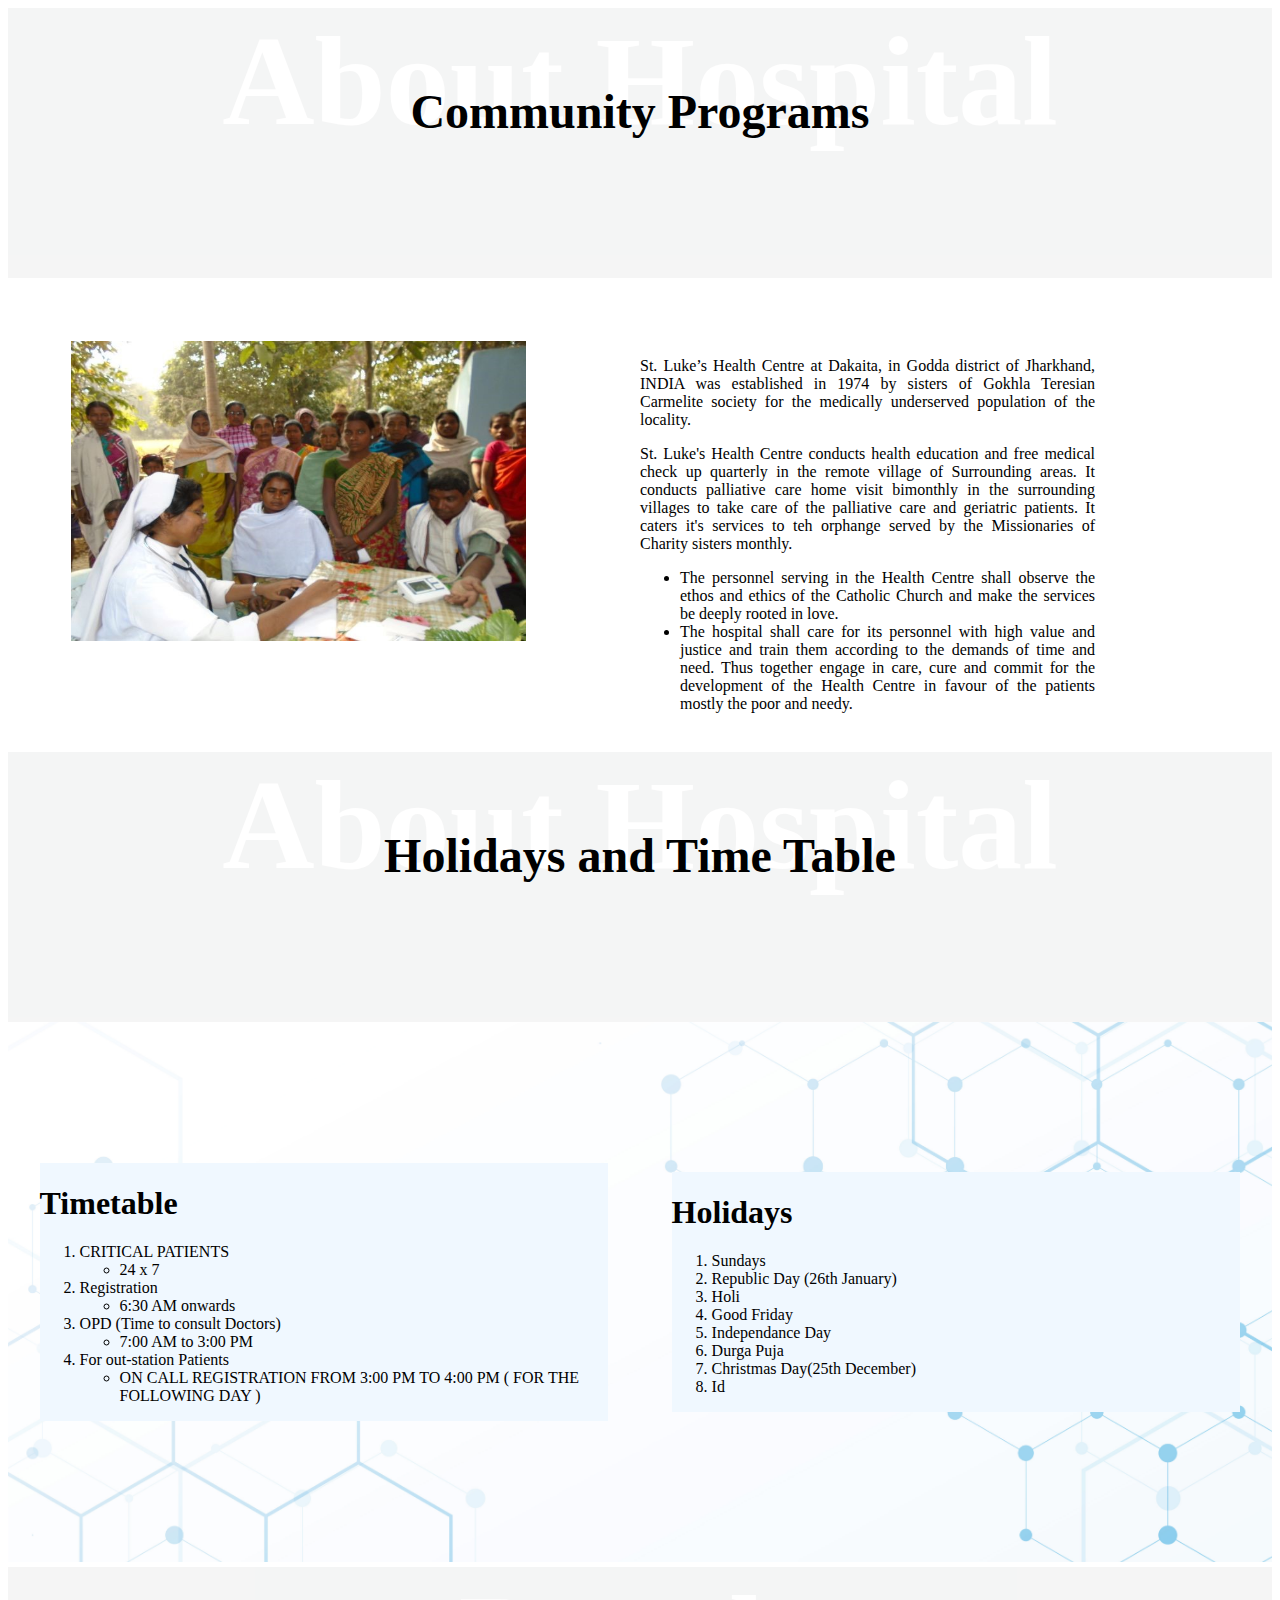
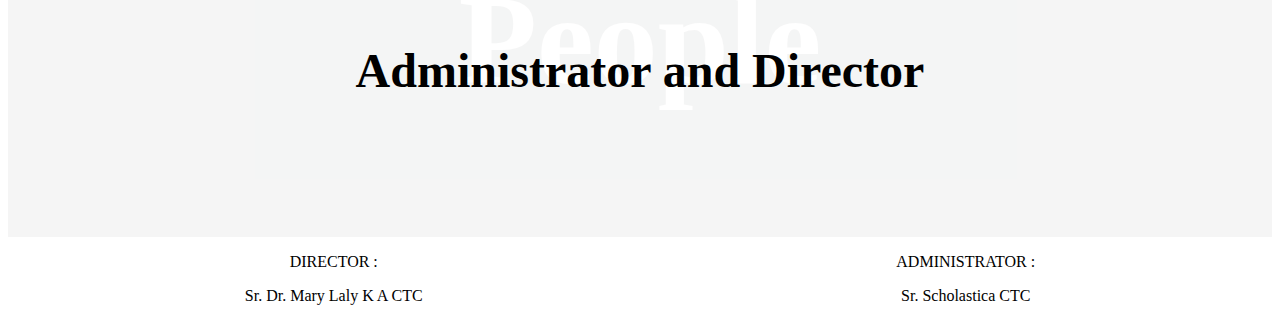
==== aboutus.html @ 5e0f202a "first commit" ====
<!DOCTYPE html>
<html lang="en">
<head>
    <meta charset="UTF-8">
    <meta http-equiv="X-UA-Compatible" content="IE=edge">
    <meta name="viewport" content="width=device-width, initial-scale=1.0">
    <title>About St Luke's Hospital</title>
    <link rel="preconnect" href="https://fonts.googleapis.com">
<link rel="preconnect" href="https://fonts.gstatic.com" crossorigin>
<link href="https://fonts.googleapis.com/css2?family=Rowdies:wght@300&display=swap" rel="stylesheet">
<link rel="preconnect" href="https://fonts.googleapis.com">
<link rel="preconnect" href="https://fonts.gstatic.com" crossorigin>
<link href="https://fonts.googleapis.com/css2?family=Castoro+Titling&family=Poppins:wght@100&family=Rowdies:wght@300&family=Ysabeau:wght@1;200&display=swap" rel="stylesheet">
    <link rel="stylesheet" href="styleaboutus.css">

</head>
<body>
    <div class="department-part">
        <div class="dept_bg">
            <h1 class="bg_heading" style="margin: 0 0 0 0;">About Hospital</h1></div>
            <div class="dept_onscreen">
                <h2 class="onscreen_heading" style="margin: 0 0 0 0;">Community Programs</h2>
            </div>
        </div>
    <div class="community_programs">
        <div class="image_for_community_programs">
            <img src="community_programs_image.jpg" alt="">
        </div>
        <div class="written_part_for_community_programs">
            <p>
                
St. Luke’s Health Centre at Dakaita, in Godda district of Jharkhand, INDIA was established in 1974 by sisters of Gokhla Teresian Carmelite society for the medically underserved population of the locality. 
            </p>
            <p>St. Luke's Health Centre conducts health education and free medical check up quarterly in the remote village of Surrounding areas. It conducts palliative care home visit bimonthly in the surrounding villages to take care of the palliative care and geriatric patients. It caters it's services to teh orphange served by the Missionaries of Charity sisters monthly.</p>
            <ul>
                <li>The personnel serving in the Health Centre shall observe the ethos and ethics of the
                    Catholic Church and make the services be deeply rooted in love.</li>
                    <li>
                        The hospital shall care for its personnel with high value and justice and train them
            according to the demands of time and need. Thus together engage in care, cure and
            commit for the development of the Health Centre in favour of the patients mostly the
            poor and needy.
                    </li>
            </ul>
        </div>
    </div>
    <br>
    <div class="department-part">
        <div class="dept_bg">
            <h1 class="bg_heading" style="margin: 0 0 0 0;">About Hospital</h1></div>
            <div class="dept_onscreen">
                <h2 class="onscreen_heading" style="margin: 0 0 0 0;">Holidays and Time Table</h2>
            </div>
        </div>
    <div class="time_table_holidays">
        <div class="timetable">
            <h1>Timetable</h1>
            <ol >
                <li> CRITICAL PATIENTS
                    <ul>
                        <li>24 x 7</li>
                    </ul>
                </li>
                <li>Registration 
                    <ul>
                        <li>6:30 AM onwards </li>
                    </ul>
                </li>
            
                <li>OPD (Time to consult Doctors)
                    <ul>
                        <li>7:00 AM to 3:00 PM</li>
                    </ul>
                </li>
                <li >For out-station Patients
                    <ul>
                        <li> ON CALL REGISTRATION FROM 3:00 PM TO 4:00 PM ( FOR THE FOLLOWING DAY )</li>
                    </ul>
                </li>
            </ol>
        </div>
        <div class="holidays">
            <h1>Holidays</h1>
            <ol>
                <li>Sundays</li>
                <li>Republic Day (26th January)</li>
                <li>Holi</li>
                <li>Good Friday</li>
                <li>Independance Day</li>
                <li>Durga Puja</li>
                <li>Christmas Day(25th December)</li>
                <li>Id</li>
                <!-- <li>Last Saturdays of the Month</li> -->
            </ol>
        </div>
    </div>
    <div class="department-part">
        <div class="dept_bg">
            <h1 class="bg_heading" style="margin: 0 0 0 0;">People</h1></div>
            <div class="dept_onscreen">
                <h2 class="onscreen_heading" style="margin: 0 0 0 0;">Administrator and Director</h2>
            </div>
        </div>
        <div class="adm_dir">
            <div class="adm"><p>DIRECTOR :
                </p>
            <p>Sr. Dr. Mary Laly K A CTC</p></div>
            <div class="dir">
                <p>ADMINISTRATOR :
                </p>
            <p>Sr. Scholastica CTC</p>
            </div>
        </div>
</body>
</html>
---- styleaboutus.css ----
.department-part{
    margin-top: 5px;
    width: 100%;
    height: 30vh;
    position: relative;
}
.dept_bg{
    background-color: rgb(222, 223, 223);
    opacity: 0.3;
    text-align: center;
    /* -webkit-tap-highlight-color: transparent; */
    position: absolute;
    /* margin: 0 0 0 0; */
    width: 100%;
    height: 30vh;
}
.bg_heading{
    font-size: 10rem;
    /* padding-left: 20%; */
    padding-top: 2%;
    /* position:fixed; */
    /* border-width: 100; */
    color: white;
    text-align: center;
}

.dept_onscreen{
   
    /* z-index: 100; */
    position: absolute;
    text-align: center; 
    height: 30vh;
    width: 100%;
    
}
.onscreen_heading{
   
 font-size: 3rem;
 color: black;
 padding-top:8% ;
 /* padding-left: 5%; */
 /* position:fixed; */
 width: 100%;
 /* margin: auto; */
 /* position: relative; */
}
.community_programs{
    padding-top: 5%;
    display: flex;
    flex-direction: row;
    width: 90%;
    margin: auto;
    justify-content: space-around;
}
.image_for_community_programs{
    width: 40%;
    height: 300px;
}
.image_for_community_programs img{
    height: 100%;
    width: 100%;
}
.written_part_for_community_programs{
    width: 40%;
    text-align: justify;
    margin: auto;
}
.time_table_holidays{
    display: flex;
    flex-direction: row;
    justify-content: space-around;
    margin: auto;
    height: 60vh;
    background-image: url("background-aboutus.jpg");
    background-size: cover;
}
.timetable{
    width: 45%;
    margin-top: auto;
    margin-bottom: auto;
    background-color: aliceblue;
}
.holidays{
    width: 45%;
    margin-top: auto;
    margin-bottom: auto;
    background-color: aliceblue;
}
.adm_dir{
    display: flex;
    flex-direction: row;
    justify-content: space-around;
    text-align: center;
}

@media screen and (max-width: 1366px) and (min-width: 480px){
    .bg_heading{
        font-size: 8rem;

        padding-top: 0%;
    }
    .onscreen_heading{
        padding-top: 6%;
    }
}
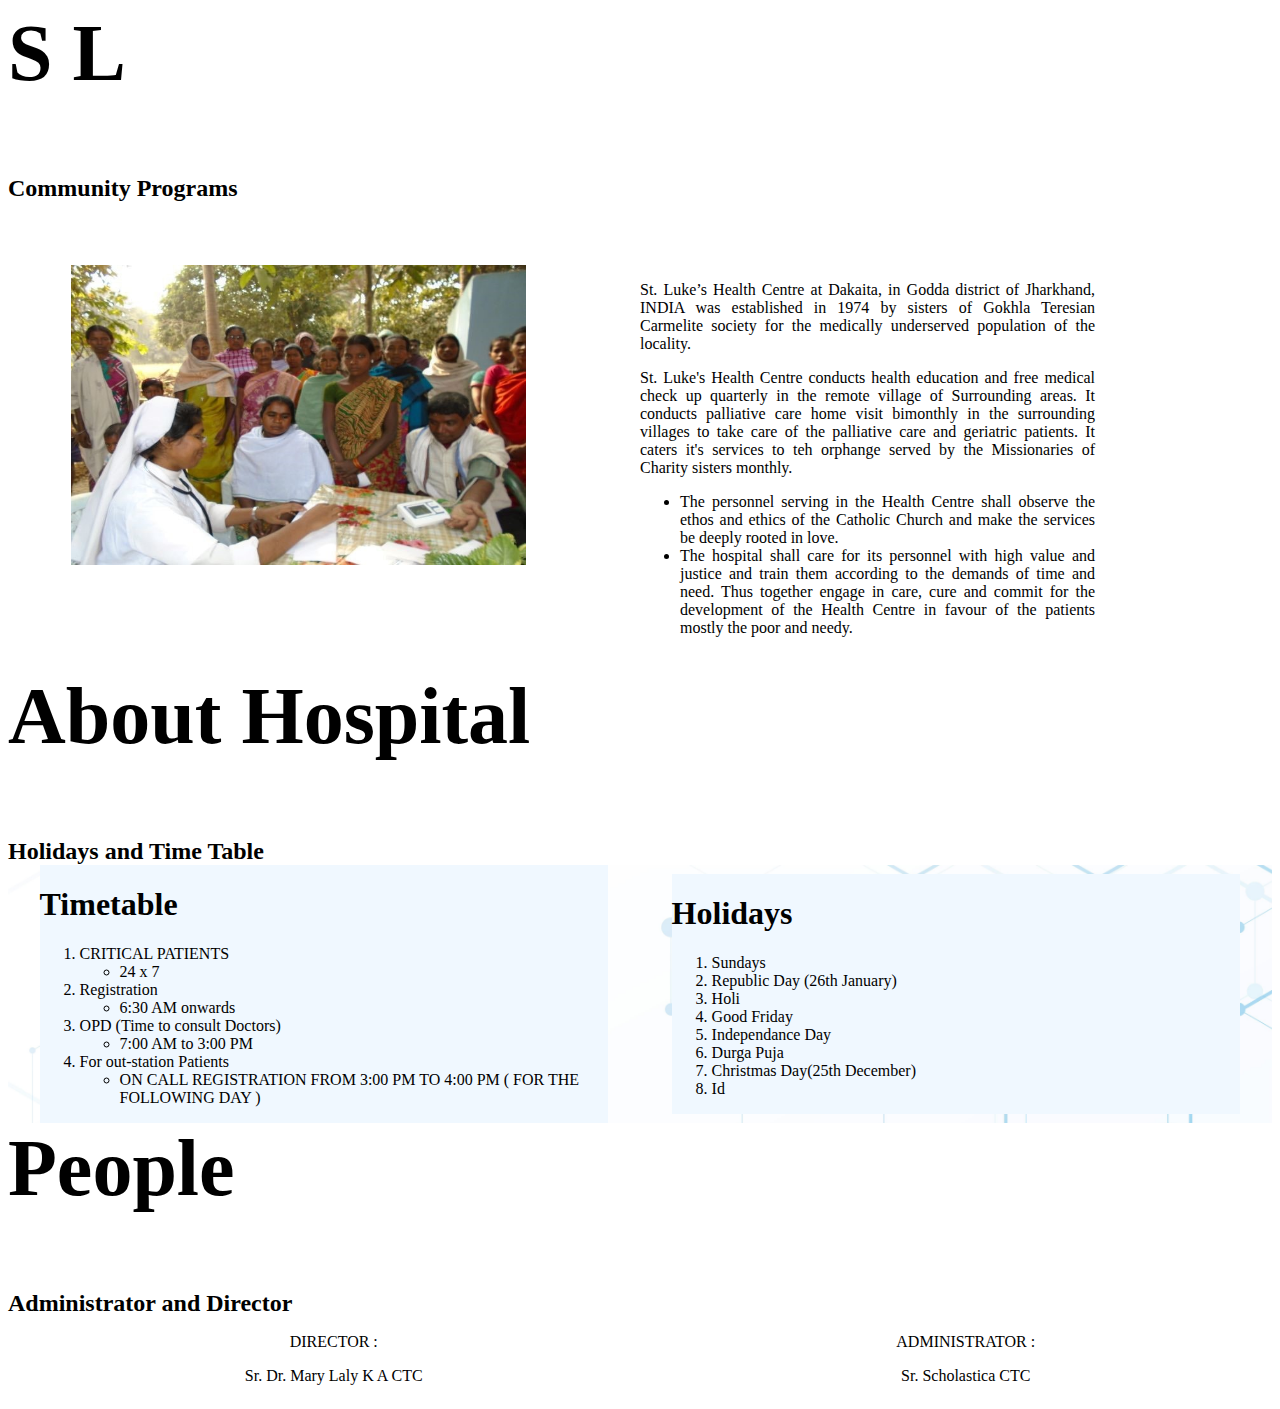
==== commit eea96ed9: "New Version" ====
--- a/aboutus.html
+++ b/aboutus.html
@@ -15,9 +15,10 @@
 
 </head>
 <body>
+    <div class="home"><a href="index.html">Home</a></div>
     <div class="department-part">
         <div class="dept_bg">
-            <h1 class="bg_heading" style="margin: 0 0 0 0;">About Hospital</h1></div>
+            <h1 class="bg_heading" style="margin: 0 0 0 0;">S L</h1></div>
             <div class="dept_onscreen">
                 <h2 class="onscreen_heading" style="margin: 0 0 0 0;">Community Programs</h2>
             </div>
--- a/styleaboutus.css
+++ b/styleaboutus.css
@@ -1,56 +1,13 @@
-.department-part{
-    margin-top: 5px;
-    width: 100%;
-    height: 30vh;
-    position: relative;
-}
-.dept_bg{
-    background-color: rgb(222, 223, 223);
-    opacity: 0.3;
-    text-align: center;
-    /* -webkit-tap-highlight-color: transparent; */
-    position: absolute;
-    /* margin: 0 0 0 0; */
-    width: 100%;
-    height: 30vh;
-}
-.bg_heading{
-    font-size: 10rem;
-    /* padding-left: 20%; */
-    padding-top: 2%;
-    /* position:fixed; */
-    /* border-width: 100; */
-    color: white;
-    text-align: center;
-}
-
-.dept_onscreen{
-   
-    /* z-index: 100; */
-    position: absolute;
-    text-align: center; 
-    height: 30vh;
-    width: 100%;
-    
-}
-.onscreen_heading{
-   
- font-size: 3rem;
- color: black;
- padding-top:8% ;
- /* padding-left: 5%; */
- /* position:fixed; */
- width: 100%;
- /* margin: auto; */
- /* position: relative; */
+.home{
+    display: none;
 }
 .community_programs{
     padding-top: 5%;
     display: flex;
     flex-direction: row;
+    justify-content: space-between;
     width: 90%;
     margin: auto;
-    justify-content: space-around;
 }
 .image_for_community_programs{
     width: 40%;
@@ -70,7 +27,7 @@
     flex-direction: row;
     justify-content: space-around;
     margin: auto;
-    height: 60vh;
+    height: fit-content;
     background-image: url("background-aboutus.jpg");
     background-size: cover;
 }
@@ -95,11 +52,60 @@
 
 @media screen and (max-width: 1366px) and (min-width: 480px){
     .bg_heading{
-        font-size: 8rem;
+        font-size: 5rem;
 
         padding-top: 0%;
     }
     .onscreen_heading{
         padding-top: 6%;
     }
+}
+@media only screen and (max-width: 480px ){
+    /* .bg_heading{
+        font-size: 5rem;
+        height: 15vh;
+    }
+    .dept_onscreen{
+        height: 15vh;
+    }
+    .department-part{
+        margin-top: 5%;
+        height: 15vh;
+    }
+    .dept_bg{
+        height: 15vh;
+    } */
+    .home{
+        display: block;
+    }
+    .community_programs{
+        display: block;
+    }
+    .image_for_community_programs{
+        width: 80%;
+        height: 200px;
+    }
+    .written_part_for_community_programs{
+        width: 90%;
+        margin: auto;
+    }
+    .time_table_holidays{
+        display: block;
+
+    }
+    .timetable{
+        width: 90%;
+        margin: auto;
+    }
+    .holidays{
+        width: 90%;
+        margin: auto;
+    }
+    .adm_dir{
+        height: fit-content;
+        display: flex;
+        flex-direction: column;
+        justify-content: space-around;
+        text-align: center;
+    }
 }